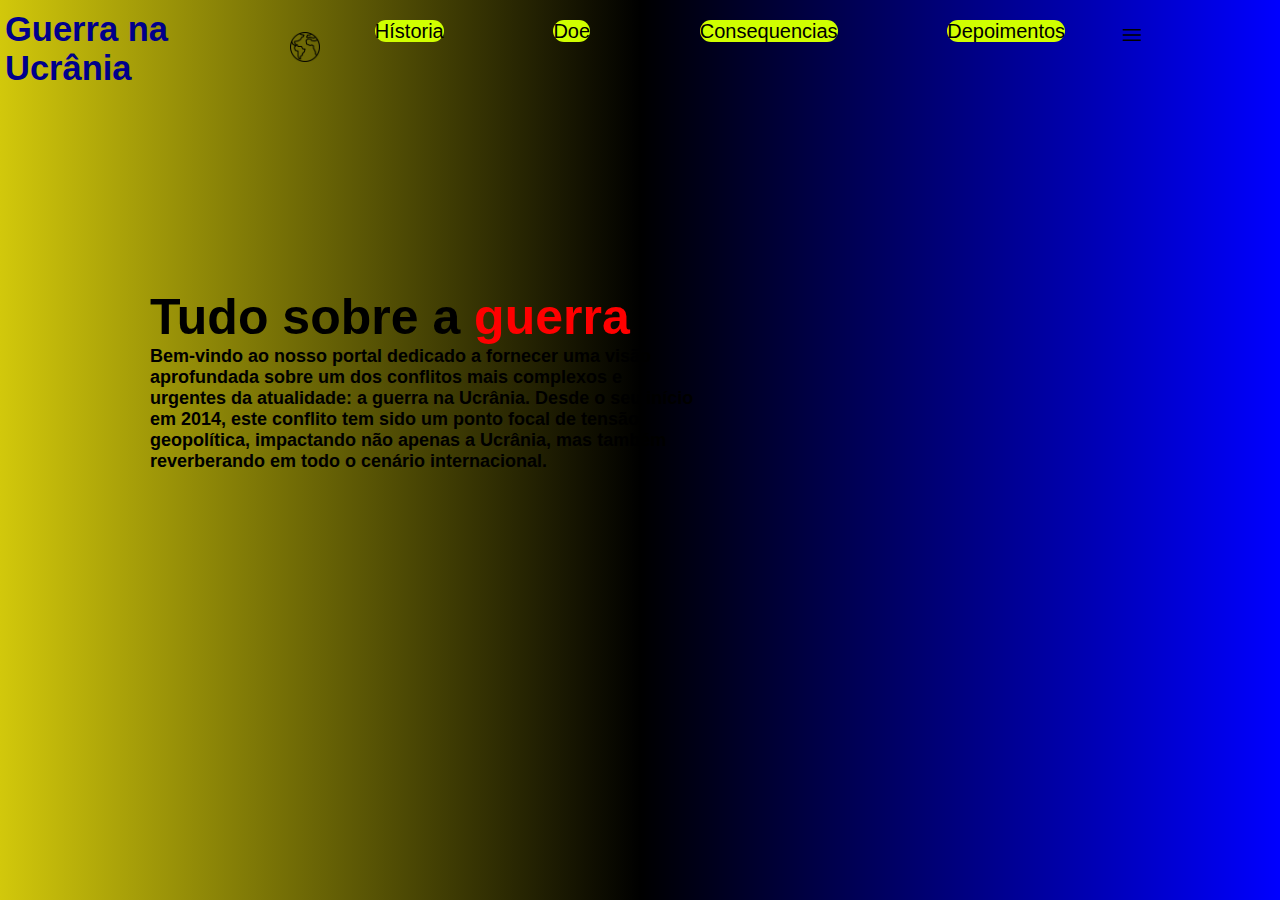
==== index.html @ 8dd4609c "ProjetoLobby" ====
<!DOCTYPE html>
<html lang="en">
<head>
     <meta charset="UTF-8">
     <meta name="viewport" content="width=device-width, initial-scale=1.0">
     <title>Document</title>
     <link rel="stylesheet" href="style.css">
     <link rel="stylesheet" href="https://fonts.googleapis.com/css2?family=Material+Symbols+Outlined:opsz,wght,FILL,GRAD@20..48,100..700,0..1,-50..200" />
</head>
<body>
     <style>
          .material-symbols-outlined {
            font-variation-settings:
            'FILL' 0,
            'wght' 400,
            'GRAD' 0,
            'opsz' 48
          }
          </style>
     

     <main>
          <header>
                    <div class="title">
                         <h2>Guerra na Ucrânia</h2>
                    </div>
                    <div class="logo">
                         <img src="no-mundo-todo.png" alt="World" width="30px">
                    </div>
          </header>

          <nav>
               <ul>
               <li><a href="#">Hístoria</a></li>
               <li><a href="#">Doe</a></li>
               <li><a href="#">Consequencias</a></li>
               <li><a href="#">Depoimentos</a></li>
               </ul>
          </nav>
          <span class="material-symbols-outlined">
               menu
               </span>

</main>
<article>

          <section class="typeO">

               <h2 class="drag">

                    Tudo sobre a <span class="war"> guerra </span>

               </h2>

               <p class="paragraph">

                   <b> Bem-vindo ao nosso portal dedicado a fornecer uma visão aprofundada sobre um dos conflitos mais complexos e urgentes da atualidade: a guerra na Ucrânia. Desde o seu início em 2014, este conflito tem sido um ponto focal de tensão geopolítica, impactando não apenas a Ucrânia, mas também reverberando em todo o cenário internacional. </b>
               </p>


          </section>

     </article>


     

</body>
</html>
---- style.css ----
body {
     background-color: black;
    background-image: linear-gradient( to right, rgb(210, 200, 11), transparent, blue );
}

* {
     margin: 0;
     padding: 0;
     font-family: 'Segoe UI', Tahoma, Geneva, Verdana, sans-serif;
}

main {
     width: 100%;
     background-position: center;
     display: flex;
     justify-content: space-around;
}

.title {
     color: darkblue;
     font-size: 23px;
     
}

header {
     display:inline-block;
     margin-top:10px;
     margin-left: 5px;
     display: flex;
     align-items: center;
}

ul {
     list-style-type: none;
     margin: 0;
     padding: 0;
     display: flex;
     justify-content: space-around;
     color: black;
     font-size: 20px;
     width: 800px;
     margin-top: 20px;
   }

a {
     text-decoration: none;
     color: black;
     font-size: 20px;
     background-color:rgb(208, 255, 0); 
     border-radius: 30px;
     margin-top: 50px;
     align-items: center;
}

nav a{
     color: black
     padding: 6px 16px;
     border-radius: 300px;
}

nav a:hover {
     background-color: black;
    background-image: linear-gradient( to right, rgb(28, 3, 255), transparent, rgb(247, 255, 3) );
     color: azure;
     border-radius: 100px;
     opacity: 40%;
}

.material-symbols-outlined {
     margin: 0;
     padding: 0;
     margin-top: 23px;
     margin-right: 150px;
     width: 10px;
     cursor: help ;
}

.typeO {
     font-family:'Times New Roman', Times, serif;
     margin: 0;
     margin-top: 200px;
     margin-left: 150px;
}

.drag {
     font-size: 50px;
}

.war {
color: red;
}


.paragraph {
     width: 550px;
     font-size: large;
     color: black;
}
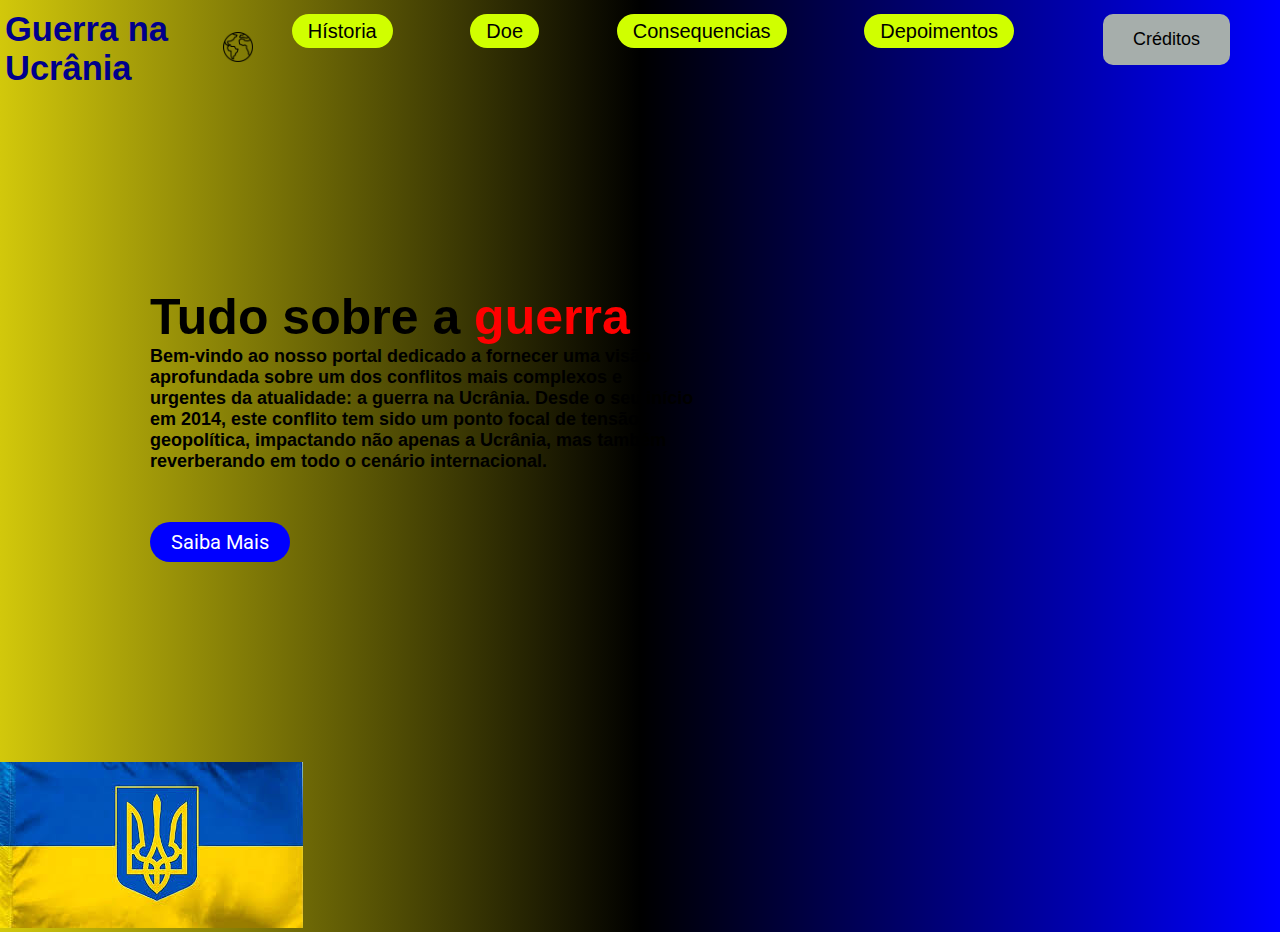
==== commit 831f7729: "Opan" ====
--- a/index.html
+++ b/index.html
@@ -6,6 +6,11 @@
      <title>Document</title>
      <link rel="stylesheet" href="style.css">
      <link rel="stylesheet" href="https://fonts.googleapis.com/css2?family=Material+Symbols+Outlined:opsz,wght,FILL,GRAD@20..48,100..700,0..1,-50..200" />
+     <link rel="preconnect" href="https://fonts.googleapis.com">
+     <link rel="preconnect" href="https://fonts.gstatic.com" crossorigin>
+     <link href="https://fonts.googleapis.com/css2?family=Jersey+25&family=Roboto:ital,wght@0,100;0,300;0,400;0,500;0,700;0,900;1,100;1,300;1,400;1,500;1,700;1,900&display=swap" rel="stylesheet">
+     
+
 </head>
 <body>
      <style>
@@ -37,15 +42,22 @@
                <li><a href="#">Depoimentos</a></li>
                </ul>
           </nav>
-          <span class="material-symbols-outlined">
-               menu
-               </span>
+          <div class="dropdown">
+               <button class="bt">Créditos</button>
+               <div class="dropdown-options">
+                 <a href="#">Felipe</a>
+                 <a href="#">Gabriel</a>
+                 <a href="#">Emilly</a>
+                 <a href="#">Mauricio</a>
+               </div>
+             </div>
 
 </main>
 <article>
 
+
           <section class="typeO">
-
+               <div class="ContentF">
                <h2 class="drag">
 
                     Tudo sobre a <span class="war"> guerra </span>
@@ -57,10 +69,19 @@
                    <b> Bem-vindo ao nosso portal dedicado a fornecer uma visão aprofundada sobre um dos conflitos mais complexos e urgentes da atualidade: a guerra na Ucrânia. Desde o seu início em 2014, este conflito tem sido um ponto focal de tensão geopolítica, impactando não apenas a Ucrânia, mas também reverberando em todo o cenário internacional. </b>
                </p>
 
+               <button class="button">Saiba Mais</button>
+          </div>
+          
+          </section>
 
+          <section class="contentV">
+
+<img src="ia.jfif" alt="Opan" class="IBG">
+               
           </section>
 
      </article>
+
 
 
      
--- a/style.css
+++ b/style.css
@@ -42,7 +42,7 @@
      margin-top: 20px;
    }
 
-a {
+ul a {
      text-decoration: none;
      color: black;
      font-size: 20px;
@@ -53,14 +53,14 @@
 }
 
 nav a{
-     color: black
+     color: black;
      padding: 6px 16px;
      border-radius: 300px;
 }
 
 nav a:hover {
      background-color: black;
-    background-image: linear-gradient( to right, rgb(28, 3, 255), transparent, rgb(247, 255, 3) );
+    background-image: linear-gradient( to right, rgb(3, 74, 255), rgb(246, 255, 0) );
      color: azure;
      border-radius: 100px;
      opacity: 40%;
@@ -72,14 +72,15 @@
      margin-top: 23px;
      margin-right: 150px;
      width: 10px;
-     cursor: help ;
+     cursor: pointer ;
 }
 
 .typeO {
      font-family:'Times New Roman', Times, serif;
      margin: 0;
-     margin-top: 200px;
-     margin-left: 150px;
+     margin: 200px 150px;
+     display: flex;
+     justify-content: space-between     ;
 }
 
 .drag {
@@ -95,4 +96,94 @@
      width: 550px;
      font-size: large;
      color: black;
+}
+
+.button {
+     background-color: transparent;
+     border-radius: 40px;
+     margin-top: 50px;
+     width: 140px;
+     height: 40px;
+     background-color: blue;
+     color: white;
+     font-family: "Roboto", sans-serif;
+     font-size: 20px;
+     box-shadow: 40px;
+     border: transparent;
+}
+
+.button:hover {
+     background-color: rgb(56, 5, 239);
+     opacity: 70%;
+     color: rgb(233, 192, 7);
+     border: transparent;
+     cursor: pointer;
+}
+
+.bnt {
+     background-color: transparent;
+     border-radius: 40px;
+     margin-top: 50px;
+     width: 140px;
+     height: 40px;
+     background-color: rgb(251, 255, 0);
+     color: white;
+     font-family: "Roboto", sans-serif;
+     font-size: 20px;
+     box-shadow: 40px;
+     border: transparent;
+}
+
+.bnt:hover {
+     background-color:rgb(251, 255, 0);
+     opacity: 70%;
+     color: rgb(233, 192, 7);
+     border: transparent;
+     cursor: pointer;
+}
+
+.dropdown {
+  display: inline-block;
+  position: relative;
+}
+
+.bt{
+  border:none;
+  border-radius:10px;
+  padding:15px 30px;
+  font-size:18px;
+  cursor:pointer;
+margin: 14px 50px;
+background-color: rgb(166, 174, 171);
+}
+
+.bt:hover{
+  background-color:#ddd;
+}
+
+.dropdown-options {
+  display: none;
+  position: absolute;
+  overflow: auto;
+  background-color:black;
+  border-radius:5px;
+  box-shadow: 0px 10px 10px 0px rgba(0,0,0,0.4);
+}
+
+.dropdown:hover .dropdown-options {
+  display: block;
+}
+
+.dropdown-options a {
+  display: block;
+  color: #ddd;
+  padding: 5px;
+  text-decoration: none;
+  padding:20px 40px;
+}
+
+.dropdown-options a:hover {
+  color: #ddd;
+  background-color: rgba(203, 201, 201, 0.604);
+  border-radius:5px;
 }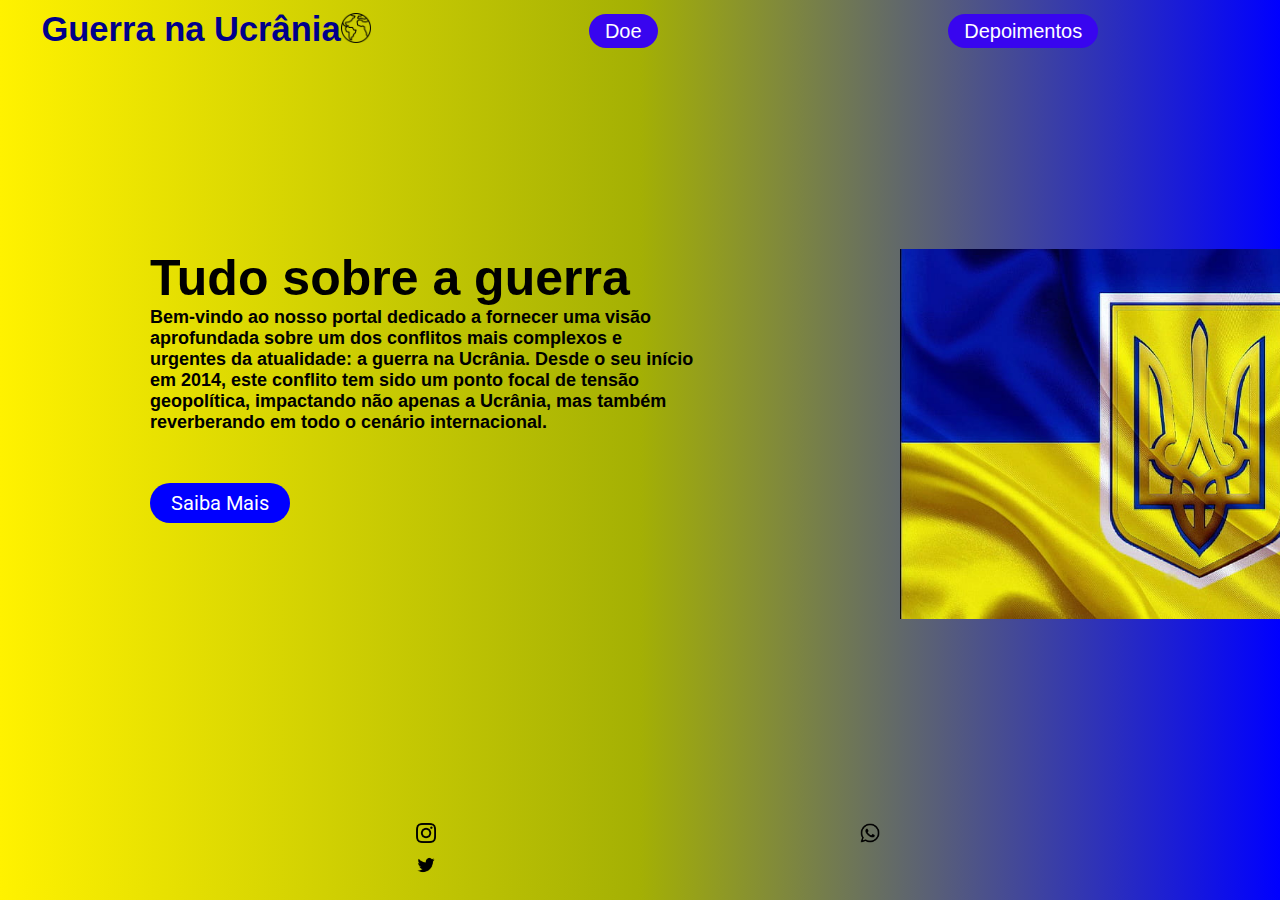
==== commit 1007d340: "SAS" ====
--- a/index.html
+++ b/index.html
@@ -36,21 +36,11 @@
 
           <nav>
                <ul>
-               <li><a href="#">Hístoria</a></li>
                <li><a href="#">Doe</a></li>
-               <li><a href="#">Consequencias</a></li>
                <li><a href="#">Depoimentos</a></li>
                </ul>
           </nav>
-          <div class="dropdown">
-               <button class="bt">Créditos</button>
-               <div class="dropdown-options">
-                 <a href="#">Felipe</a>
-                 <a href="#">Gabriel</a>
-                 <a href="#">Emilly</a>
-                 <a href="#">Mauricio</a>
-               </div>
-             </div>
+
 
 </main>
 <article>
@@ -71,20 +61,23 @@
 
                <button class="button">Saiba Mais</button>
           </div>
+          <img src="desktop-wallpaper-ukraine-coat-of-arms-flag-stripes-2048x1152-ukraine-flag.jpg" alt="Opan" class="IBG">
+          </section>
+     </article>
+
+     <footer>
+
+          <section class="soccer">
+                         
+               <img src="instagram.png" alt="" width="50px" class="footer">
+               <img src="whatsapp.png" alt="" class="footer">
+               <img src="twitter.png" alt="" class="footer">
+              
           
           </section>
 
-          <section class="contentV">
+     </footer>
 
-<img src="ia.jfif" alt="Opan" class="IBG">
-               
-          </section>
-
-     </article>
-
-
-
-     
 
 </body>
 </html>--- a/style.css
+++ b/style.css
@@ -1,6 +1,7 @@
 body {
      background-color: black;
-    background-image: linear-gradient( to right, rgb(210, 200, 11), transparent, blue );
+    background-image: linear-gradient( to right, rgb(255, 242, 0), rgb(164, 176, 4), blue );
+    overflow: hidden;
 }
 
 * {
@@ -36,7 +37,7 @@
      padding: 0;
      display: flex;
      justify-content: space-around;
-     color: black;
+     color: white;
      font-size: 20px;
      width: 800px;
      margin-top: 20px;
@@ -44,26 +45,25 @@
 
 ul a {
      text-decoration: none;
-     color: black;
+     color: white;
      font-size: 20px;
-     background-color:rgb(208, 255, 0); 
+     background-color:rgb(56, 5, 239);
      border-radius: 30px;
      margin-top: 50px;
      align-items: center;
 }
 
 nav a{
-     color: black;
+     color: white;
      padding: 6px 16px;
      border-radius: 300px;
 }
 
 nav a:hover {
-     background-color: black;
-    background-image: linear-gradient( to right, rgb(3, 74, 255), rgb(246, 255, 0) );
-     color: azure;
+     background-color: rgb(0, 0, 0);
+     color: white;
      border-radius: 100px;
-     opacity: 40%;
+     opacity: 100%;
 }
 
 .material-symbols-outlined {
@@ -80,7 +80,7 @@
      margin: 0;
      margin: 200px 150px;
      display: flex;
-     justify-content: space-between     ;
+     justify-content: space-between;
 }
 
 .drag {
@@ -88,7 +88,7 @@
 }
 
 .war {
-color: red;
+color: rgb(0, 0, 0);
 }
 
 
@@ -126,7 +126,7 @@
      margin-top: 50px;
      width: 140px;
      height: 40px;
-     background-color: rgb(251, 255, 0);
+     background-color: rgb(56, 5, 239);
      color: white;
      font-family: "Roboto", sans-serif;
      font-size: 20px;
@@ -160,30 +160,20 @@
 .bt:hover{
   background-color:#ddd;
 }
-
-.dropdown-options {
-  display: none;
-  position: absolute;
-  overflow: auto;
-  background-color:black;
-  border-radius:5px;
-  box-shadow: 0px 10px 10px 0px rgba(0,0,0,0.4);
+.IBG {
+     margin-left: 200px;
+     width: 600px;
+     height:370px;
 }
 
-.dropdown:hover .dropdown-options {
-  display: block;
-}
 
-.dropdown-options a {
-  display: block;
-  color: #ddd;
-  padding: 5px;
-  text-decoration: none;
-  padding:20px 40px;
-}
+.footer{
+     width: 20px;
+     margin-left: 800px;
+     margin: 0 0;
+     padding: 0;
+     margin-left: 412px;
+     position:relative;top:0;padding:4px;
+          transition: all .2s ease-in-out}
 
-.dropdown-options a:hover {
-  color: #ddd;
-  background-color: rgba(203, 201, 201, 0.604);
-  border-radius:5px;
-}+      .footer:hover{top:-4px;box-shadow:0 4px 3px #99999900}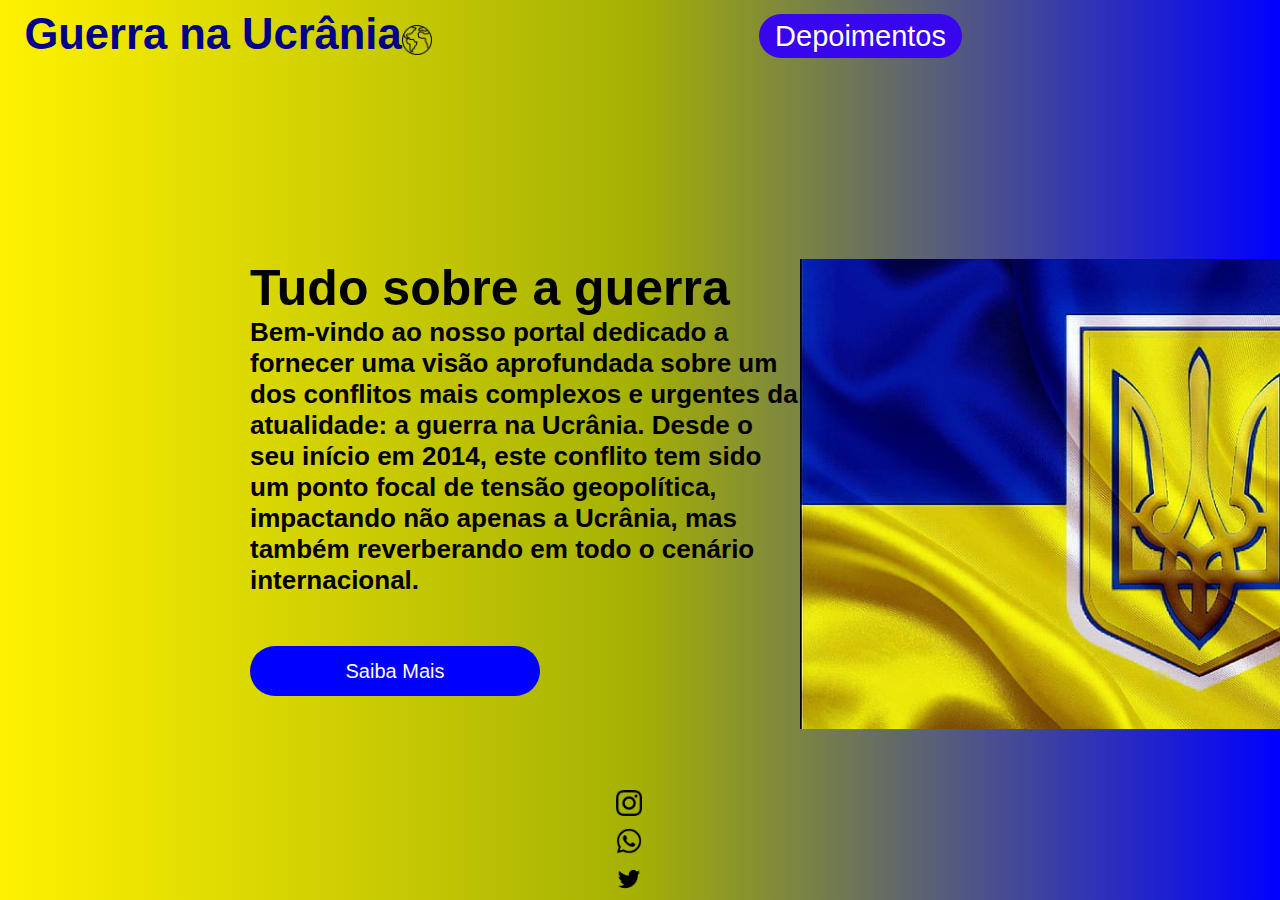
==== commit f705dc0b: "DDD" ====
--- a/index.html
+++ b/index.html
@@ -1,83 +1,81 @@
-<!DOCTYPE html>
-<html lang="en">
-<head>
-     <meta charset="UTF-8">
-     <meta name="viewport" content="width=device-width, initial-scale=1.0">
-     <title>Document</title>
-     <link rel="stylesheet" href="style.css">
-     <link rel="stylesheet" href="https://fonts.googleapis.com/css2?family=Material+Symbols+Outlined:opsz,wght,FILL,GRAD@20..48,100..700,0..1,-50..200" />
-     <link rel="preconnect" href="https://fonts.googleapis.com">
-     <link rel="preconnect" href="https://fonts.gstatic.com" crossorigin>
-     <link href="https://fonts.googleapis.com/css2?family=Jersey+25&family=Roboto:ital,wght@0,100;0,300;0,400;0,500;0,700;0,900;1,100;1,300;1,400;1,500;1,700;1,900&display=swap" rel="stylesheet">
-     
-
-</head>
-<body>
-     <style>
-          .material-symbols-outlined {
-            font-variation-settings:
-            'FILL' 0,
-            'wght' 400,
-            'GRAD' 0,
-            'opsz' 48
-          }
-          </style>
-     
-
-     <main>
-          <header>
-                    <div class="title">
-                         <h2>Guerra na Ucrânia</h2>
-                    </div>
-                    <div class="logo">
-                         <img src="no-mundo-todo.png" alt="World" width="30px">
-                    </div>
-          </header>
-
-          <nav>
-               <ul>
-               <li><a href="#">Doe</a></li>
-               <li><a href="#">Depoimentos</a></li>
-               </ul>
-          </nav>
-
-
-</main>
-<article>
-
-
-          <section class="typeO">
-               <div class="ContentF">
-               <h2 class="drag">
-
-                    Tudo sobre a <span class="war"> guerra </span>
-
-               </h2>
-
-               <p class="paragraph">
-
-                   <b> Bem-vindo ao nosso portal dedicado a fornecer uma visão aprofundada sobre um dos conflitos mais complexos e urgentes da atualidade: a guerra na Ucrânia. Desde o seu início em 2014, este conflito tem sido um ponto focal de tensão geopolítica, impactando não apenas a Ucrânia, mas também reverberando em todo o cenário internacional. </b>
-               </p>
-
-               <button class="button">Saiba Mais</button>
-          </div>
-          <img src="desktop-wallpaper-ukraine-coat-of-arms-flag-stripes-2048x1152-ukraine-flag.jpg" alt="Opan" class="IBG">
-          </section>
-     </article>
-
-     <footer>
-
-          <section class="soccer">
-                         
-               <img src="instagram.png" alt="" width="50px" class="footer">
-               <img src="whatsapp.png" alt="" class="footer">
-               <img src="twitter.png" alt="" class="footer">
-              
-          
-          </section>
-
-     </footer>
-
-
-</body>
+<!DOCTYPE html>
+<html lang="en">
+<head>
+     <meta charset="UTF-8">
+     <meta name="viewport" content="width=device-width, initial-scale=1.0">
+     <title>Document</title>
+     <link rel="stylesheet" href="style.css">
+     <link rel="stylesheet" href="https://fonts.googleapis.com/css2?family=Material+Symbols+Outlined:opsz,wght,FILL,GRAD@20..48,100..700,0..1,-50..200" />
+     <link rel="preconnect" href="https://fonts.googleapis.com">
+     <link rel="preconnect" href="https://fonts.gstatic.com" crossorigin>
+     <link href="https://fonts.googleapis.com/css2?family=Jersey+25&family=Roboto:ital,wght@0,100;0,300;0,400;0,500;0,700;0,900;1,100;1,300;1,400;1,500;1,700;1,900&display=swap" rel="stylesheet">
+     
+
+</head>
+<body>
+     <style>
+          .material-symbols-outlined {
+            font-variation-settings:
+            'FILL' 0,
+            'wght' 400,
+            'GRAD' 0,
+            'opsz' 48
+          }
+          </style>
+     
+
+     <main>
+          <header>
+                    <div class="title">
+                         <h2>Guerra na Ucrânia</h2>
+                    </div>
+                    <div class="logo">
+                         <img src="no-mundo-todo.png" alt="World" width="30px">
+                    </div>
+          </header>
+
+          <nav>
+               <ul>
+               <li><a href="https://help.unhcr.org/brazil/informativos-para-a-populacao-ucraniana/?gad_source=1&gclid=EAIaIQobChMI2J2M363nhQMVL15IAB0fHwB0EAAYAiAAEgKSo_D_BwE">Depoimentos</a></li>
+               </ul>
+          </nav>
+
+
+</main>
+<article>
+
+
+          <section class="typeO">
+               <div class="ContentF">
+               <h2 class="drag">
+
+                    Tudo sobre a <span class="war"> guerra </span>
+
+               </h2>
+
+               <p class="paragraph">
+
+                   <b> Bem-vindo ao nosso portal dedicado a fornecer uma visão aprofundada sobre um dos conflitos mais complexos e urgentes da atualidade: a guerra na Ucrânia. Desde o seu início em 2014, este conflito tem sido um ponto focal de tensão geopolítica, impactando não apenas a Ucrânia, mas também reverberando em todo o cenário internacional. </b>
+               </p>
+
+               <button class="button"><a href="https://www.msf.org.br/noticias/msf-amplia-atividades-no-noroeste-da-siria-para-atender-vitimas-de-tremor/?utm_source=googlegrants_exiber_comunicacao&utm_medium=cpa&utm_campaign=_[MSF]_-_Conflitos_[sch]_[cmno]_[Exiber]_-_Estrutura_Fundo_de_Emergencia_(Terremoto_+_Conflitos_+_Crises_climaticas)_[MSF]_-_Conflitos&utm_content=_trafego_Afinidade_[MSF]_-_Conflitos_texto_NA_NA&gad_source=1&gclid=EAIaIQobChMIzNfhhq7nhQMVgWFIAB08igWoEAAYASAAEgKlf_D_BwE">Saiba Mais</a></button>
+          </div>
+          <img src="desktop-wallpaper-ukraine-coat-of-arms-flag-stripes-2048x1152-ukraine-flag.jpg" alt="Opan" class="IBG">
+          </section>
+     </article>
+
+     <footer>
+
+          <section class="soccer">
+                         
+               <img src="instagram.png" alt="" width="50px" class="footer">
+               <img src="whatsapp.png" alt="" class="footer">
+               <img src="twitter.png" alt="" class="footer">
+              
+          
+          </section>
+     </footer>
+
+
+</body>
 </html>--- a/style.css
+++ b/style.css
@@ -1,179 +1,197 @@
-body {
-     background-color: black;
-    background-image: linear-gradient( to right, rgb(255, 242, 0), rgb(164, 176, 4), blue );
-    overflow: hidden;
-}
-
-* {
-     margin: 0;
-     padding: 0;
-     font-family: 'Segoe UI', Tahoma, Geneva, Verdana, sans-serif;
-}
-
-main {
-     width: 100%;
-     background-position: center;
-     display: flex;
-     justify-content: space-around;
-}
-
-.title {
-     color: darkblue;
-     font-size: 23px;
-     
-}
-
-header {
-     display:inline-block;
-     margin-top:10px;
-     margin-left: 5px;
-     display: flex;
-     align-items: center;
-}
-
-ul {
-     list-style-type: none;
-     margin: 0;
-     padding: 0;
-     display: flex;
-     justify-content: space-around;
-     color: white;
-     font-size: 20px;
-     width: 800px;
-     margin-top: 20px;
-   }
-
-ul a {
-     text-decoration: none;
-     color: white;
-     font-size: 20px;
-     background-color:rgb(56, 5, 239);
-     border-radius: 30px;
-     margin-top: 50px;
-     align-items: center;
-}
-
-nav a{
-     color: white;
-     padding: 6px 16px;
-     border-radius: 300px;
-}
-
-nav a:hover {
-     background-color: rgb(0, 0, 0);
-     color: white;
-     border-radius: 100px;
-     opacity: 100%;
-}
-
-.material-symbols-outlined {
-     margin: 0;
-     padding: 0;
-     margin-top: 23px;
-     margin-right: 150px;
-     width: 10px;
-     cursor: pointer ;
-}
-
-.typeO {
-     font-family:'Times New Roman', Times, serif;
-     margin: 0;
-     margin: 200px 150px;
-     display: flex;
-     justify-content: space-between;
-}
-
-.drag {
-     font-size: 50px;
-}
-
-.war {
-color: rgb(0, 0, 0);
-}
-
-
-.paragraph {
-     width: 550px;
-     font-size: large;
-     color: black;
-}
-
-.button {
-     background-color: transparent;
-     border-radius: 40px;
-     margin-top: 50px;
-     width: 140px;
-     height: 40px;
-     background-color: blue;
-     color: white;
-     font-family: "Roboto", sans-serif;
-     font-size: 20px;
-     box-shadow: 40px;
-     border: transparent;
-}
-
-.button:hover {
-     background-color: rgb(56, 5, 239);
-     opacity: 70%;
-     color: rgb(233, 192, 7);
-     border: transparent;
-     cursor: pointer;
-}
-
-.bnt {
-     background-color: transparent;
-     border-radius: 40px;
-     margin-top: 50px;
-     width: 140px;
-     height: 40px;
-     background-color: rgb(56, 5, 239);
-     color: white;
-     font-family: "Roboto", sans-serif;
-     font-size: 20px;
-     box-shadow: 40px;
-     border: transparent;
-}
-
-.bnt:hover {
-     background-color:rgb(251, 255, 0);
-     opacity: 70%;
-     color: rgb(233, 192, 7);
-     border: transparent;
-     cursor: pointer;
-}
-
-.dropdown {
-  display: inline-block;
-  position: relative;
-}
-
-.bt{
-  border:none;
-  border-radius:10px;
-  padding:15px 30px;
-  font-size:18px;
-  cursor:pointer;
-margin: 14px 50px;
-background-color: rgb(166, 174, 171);
-}
-
-.bt:hover{
-  background-color:#ddd;
-}
-.IBG {
-     margin-left: 200px;
-     width: 600px;
-     height:370px;
-}
-
-
-.footer{
-     width: 20px;
-     margin-left: 800px;
-     margin: 0 0;
-     padding: 0;
-     margin-left: 412px;
-     position:relative;top:0;padding:4px;
-          transition: all .2s ease-in-out}
-
-      .footer:hover{top:-4px;box-shadow:0 4px 3px #99999900}+body {
+     background-color: black;
+    background-image: linear-gradient( to right, rgb(255, 242, 0), rgb(164, 176, 4), blue );
+    overflow: hidden;
+    height: 100vh;
+}
+
+* {
+     margin: 0;
+     padding: 0;
+     font-family: 'Segoe UI', Tahoma, Geneva, Verdana, sans-serif;
+}
+
+main {
+     background-position: center;
+     display: flex;
+     justify-content: space-around;
+}
+
+.title {
+     color: darkblue;
+     font-size: 29px;
+}
+
+.logo {
+     width: 20px;
+     height: 20px;
+}
+
+header {
+     display:inline-block;
+     margin-top:10px;
+     margin-left: 5px;
+     display: flex;
+     align-items: center;
+}
+
+ul {
+     list-style-type: none;
+     margin: 0;
+     padding: 0;
+     display: flex;
+     justify-content: space-around;
+     color: white;
+     font-size: 20px;
+     width: 800px;
+     margin-top: 20px;
+   }
+
+ul a {
+     text-decoration: none;
+     color: white;
+     font-size: 29px;
+     background-color:rgb(56, 5, 239);
+     border-radius: 30px;
+     margin-top: 50px;
+     align-items: center;
+}
+
+nav a{
+     color: white;
+     padding: 6px 16px;
+     border-radius: 300px;
+}
+
+nav a:hover {
+     background-color: rgb(0, 0, 0);
+     color: white;
+     border-radius: 100px;
+     opacity: 100%;
+}
+
+.material-symbols-outlined {
+     margin: 0;
+     padding: 0;
+     margin-top: 23px;
+     margin-right: 150px;
+     width: 10px;
+     cursor: pointer ;
+}
+
+.typeO {
+     font-family:'Times New Roman', Times, serif;
+     margin: 0;
+     margin: 200px 150px;
+     display: flex;
+     justify-content: space-between;
+     margin-left: 250px;
+}
+
+.drag {
+     font-size: 50px;
+}
+
+.war {
+color: rgb(0, 0, 0);
+}
+
+
+.paragraph {
+     width: 550px;
+     font-size: 26px;
+     color: black;
+}
+
+.button {
+     background-color: transparent;
+     border-radius: 40px;
+     margin-top: 50px;
+     width: 290px;
+     height: 50px;
+     background-color: blue;
+     color: white;
+     font-family: "Roboto", sans-serif;
+     font-size: 20px;
+     box-shadow: 40px;
+     border: transparent;
+}
+
+.button:hover {
+     background-color: rgb(56, 5, 239);
+     opacity: 70%;
+     color: rgb(233, 192, 7);
+     border: transparent;
+     cursor: pointer;
+}
+
+.bnt {
+     background-color: transparent;
+     border-radius: 40px;
+     margin-top: 50px;
+     width: 140px;
+     height: 40px;
+     background-color: rgb(56, 5, 239);
+     color: white;
+     font-family: "Roboto", sans-serif;
+     font-size: 20px;
+     box-shadow: 40px;
+     border: transparent;
+}
+
+.bnt:hover {
+     background-color:rgb(251, 255, 0);
+     opacity: 70%;
+     color: rgb(233, 192, 7);
+     border: transparent;
+     cursor: pointer;
+}
+
+.dropdown {
+  display: inline-block;
+  position: relative;
+}
+
+.bt{
+  border:none;
+  border-radius:10px;
+  padding:15px 30px;
+  font-size:18px;
+  cursor:pointer;
+margin: 14px 50px;
+background-color: rgb(166, 174, 171);
+}
+
+.bt:hover{
+  background-color:#ddd;
+}
+.IBG {
+     margin-right: 50px;
+     width: 800px;
+     height:470px;
+}
+
+
+footer
+{
+     position: absolute;
+     bottom: 0;
+}
+
+.footer{
+     width: 26px;
+     margin-left: 1000px;
+     margin: 0 0;
+     padding: 0;
+     margin-left: 612px;
+     position:relative;top:0;padding:4px;
+          transition: all .2s ease-in-out}
+
+      .footer:hover{top:-4px;box-shadow:0 4px 3px #99999900}
+
+
+
+      button a {
+          text-decoration: none;
+          color: #ffff;
+      }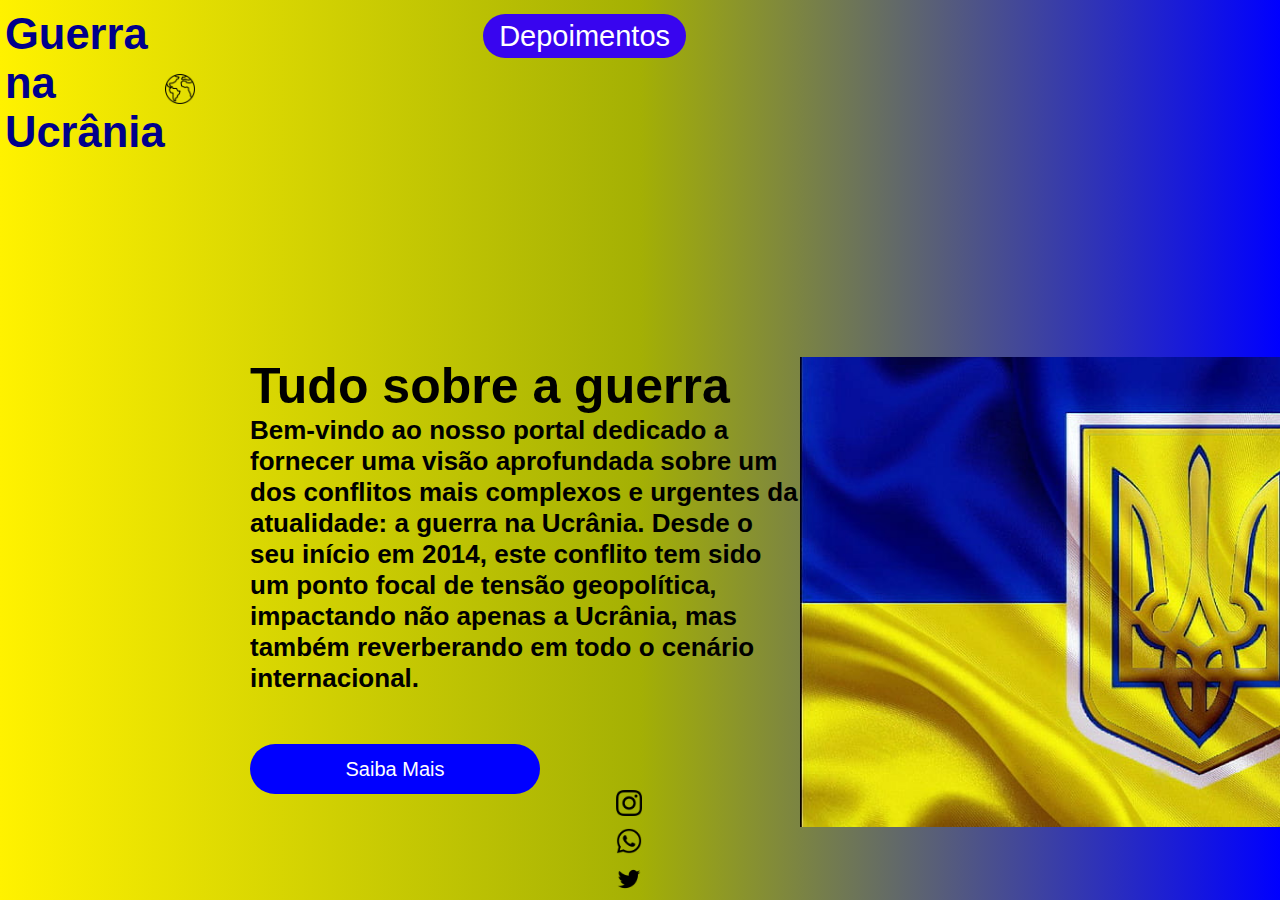
==== commit 395b12b9: "A" ====
--- a/index.html
+++ b/index.html
@@ -38,6 +38,10 @@
                <ul>
                <li><a href="https://help.unhcr.org/brazil/informativos-para-a-populacao-ucraniana/?gad_source=1&gclid=EAIaIQobChMI2J2M363nhQMVL15IAB0fHwB0EAAYAiAAEgKSo_D_BwE">Depoimentos</a></li>
                </ul>
+               
+               <ul>
+                    <li><a href="doe.html">Login</a></li>
+                    </ul>
           </nav>
 
 
--- a/style.css
+++ b/style.css
@@ -45,7 +45,8 @@
      font-size: 20px;
      width: 800px;
      margin-top: 20px;
-   }
+     
+}
 
 ul a {
      text-decoration: none;
@@ -57,11 +58,15 @@
      align-items: center;
 }
 
+nav {
+     display: flex;
+}
+
 nav a{
      color: white;
      padding: 6px 16px;
      border-radius: 300px;
-}
+     }
 
 nav a:hover {
      background-color: rgb(0, 0, 0);
